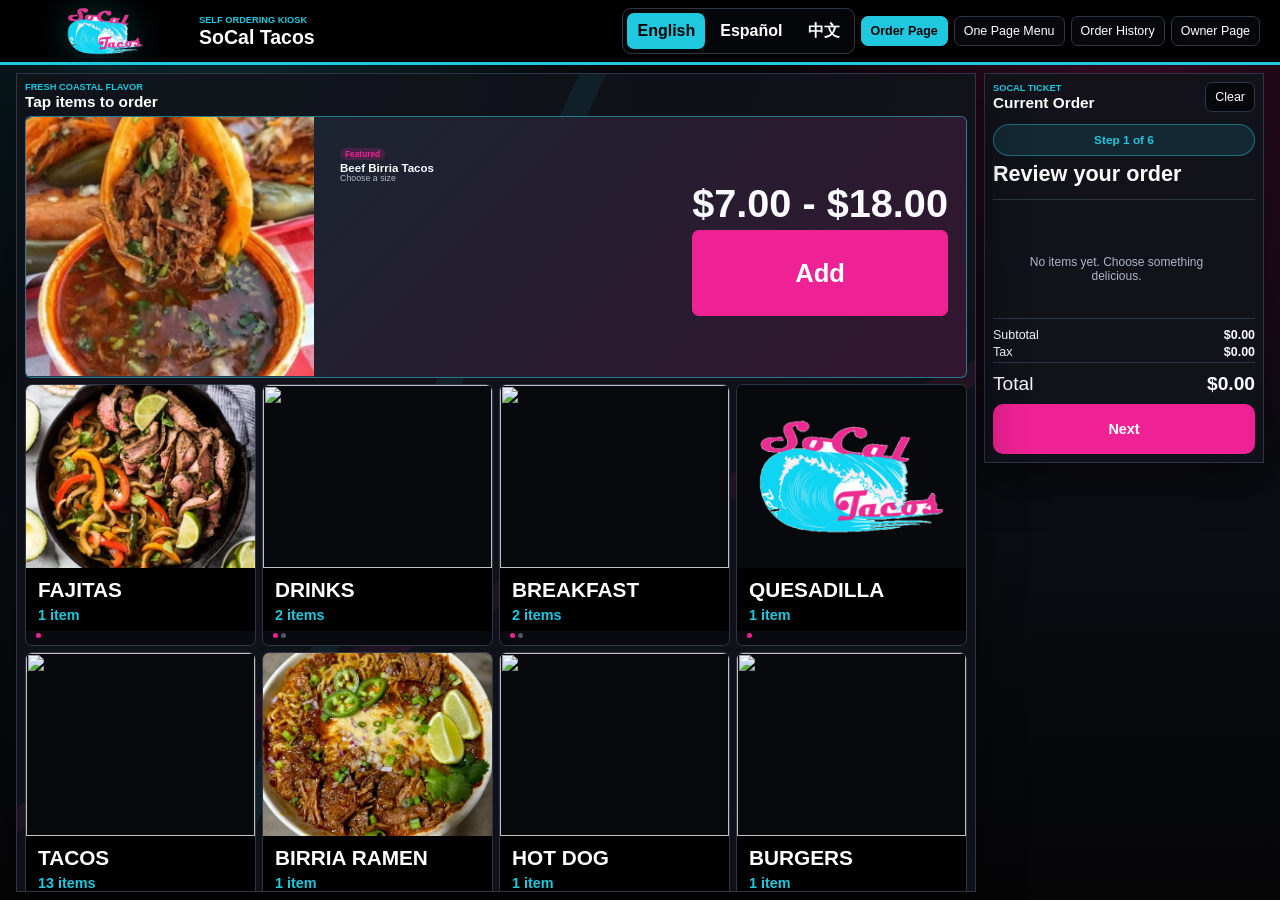
==== outputs/index.html @ 41abffd4 "update" ====
<!doctype html>
<html lang="en">
<head>
  <meta charset="utf-8">
  <meta name="viewport" content="width=device-width, initial-scale=1, viewport-fit=cover, user-scalable=no">
  <meta name="theme-color" content="#000000">
  <meta name="mobile-web-app-capable" content="yes">
  <meta name="apple-mobile-web-app-capable" content="yes">
  <meta name="apple-mobile-web-app-status-bar-style" content="black-translucent">
  <meta name="apple-mobile-web-app-title" content="SoCal Tacos">
  <title>SoCal Tacos Self Ordering</title>
  <link rel="manifest" href="manifest.webmanifest">
  <link rel="apple-touch-icon" href="socal-tacos-logo-cropped.png">
  <link rel="stylesheet" href="self-ordering-restaurant.css">
</head>
<body>
  <header class="topbar">
    <div class="brand-lockup">
      <img class="brand-logo" src="socal-tacos-logo.png" alt="SoCal Tacos logo">
      <div>
        <p class="eyebrow">Self ordering kiosk</p>
        <h1>SoCal Tacos</h1>
      </div>
    </div>
    <nav class="top-actions" aria-label="App views">
      <div class="language-switcher" aria-label="Language">
        <button class="language-button active" type="button" data-language="en">English</button>
        <button class="language-button" type="button" data-language="es">Español</button>
        <button class="language-button" type="button" data-language="zh">中文</button>
      </div>
      <button class="nav-button active" id="orderViewBtn" type="button">Order Page</button>
      <button class="nav-button" id="simpleMenuViewBtn" type="button">One Page Menu</button>
      <button class="nav-button" id="historyViewBtn" type="button">Order History</button>
      <button class="nav-button" id="ownerViewBtn" type="button">Owner Page</button>
    </nav>
  </header>

  <div id="orderPage">
    <main class="app-shell">
      <section class="menu-area" aria-label="Menu">
        <div class="section-heading">
          <div>
            <p class="eyebrow">Fresh coastal flavor</p>
            <h2>Tap items to order</h2>
          </div>
        </div>
        <div class="menu-grid" id="menuGrid"></div>
      </section>

      <aside class="order-panel" aria-label="Current order">
        <div class="panel-header">
          <div>
          <p class="eyebrow">SoCal ticket</p>
            <h2>Current Order</h2>
          </div>
          <button id="clearCartBtn" class="ghost-button">Clear</button>
        </div>

        <form id="checkoutForm" class="checkout-form">
          <div class="checkout-progress" id="checkoutProgress">Step 1 of 6</div>

          <section class="checkout-step" data-checkout-step="0">
            <h3>Review your order</h3>
            <div class="order-list" id="orderList">
              <p class="empty">No items yet. Choose something delicious.</p>
            </div>
          </section>

          <section class="checkout-step hidden" data-checkout-step="1">
            <label>
              Customer name
              <input id="customerName" name="customerName" placeholder="Name for the order" autocomplete="name" required>
            </label>
          </section>

          <section class="checkout-step hidden" data-checkout-step="2">
            <label>
              Phone number <span class="optional-note">(optional)</span>
              <input id="customerPhone" name="customerPhone" type="tel" placeholder="Phone number for pickup" autocomplete="tel">
            </label>
          </section>

          <section class="checkout-step hidden" data-checkout-step="3">
            <label>
              Order type
              <select id="orderType" name="orderType">
                <option value="Dine in">Dine in</option>
                <option value="Takeout">Takeout</option>
                <option value="Delivery">Delivery</option>
              </select>
            </label>
          </section>

          <section class="checkout-step hidden" data-checkout-step="4">
            <label>
              Notes
              <textarea id="orderNotes" name="orderNotes" placeholder="Allergies, sauces, special prep"></textarea>
            </label>
          </section>

          <section class="checkout-step hidden" data-checkout-step="5">
            <h3>Ready to send?</h3>
            <p class="checkout-review" id="checkoutReviewText">Review your total and place the order.</p>
          </section>

          <div class="totals">
            <div><span>Subtotal</span><strong id="subtotal">$0.00</strong></div>
            <div><span>Tax</span><strong id="tax">$0.00</strong></div>
            <div class="grand-total"><span>Total</span><strong id="total">$0.00</strong></div>
          </div>
          <div class="checkout-nav">
            <button class="ghost-button" id="checkoutBackBtn" type="button">Back</button>
            <button class="primary-button" id="checkoutNextBtn" type="button">Next</button>
            <button class="primary-button hidden" id="checkoutSubmitBtn" type="submit">Place Order</button>
          </div>
        </form>
      </aside>
    </main>

  </div>

  <main class="simple-menu-page hidden" id="simpleMenuPage">
    <section class="simple-menu-panel" aria-label="One page menu">
      <div class="simple-menu-header">
        <div>
          <p class="eyebrow">Order in person</p>
          <h2>SoCal Tacos Menu</h2>
        </div>
        <p class="simple-menu-note">Large-print menu for counter ordering. Ask us for sauces, toppings, and specials.</p>
      </div>
      <div class="simple-menu-grid" id="simpleMenuGrid"></div>
    </section>
  </main>

  <main class="history-page hidden" id="historyPage">
    <section class="history-panel" aria-label="Order history">
      <div class="section-heading compact">
        <div>
          <p class="eyebrow">Kitchen queue</p>
          <h2>Order History</h2>
        </div>
        <button id="demoOrderBtn" class="ghost-button">Demo Order</button>
      </div>
      <div class="submitted-orders" id="submittedOrders"></div>
    </section>
  </main>

  <main class="owner-page hidden" id="ownerPage">
    <section class="owner-form-panel" aria-label="Add menu item">
      <div class="section-heading">
        <div>
          <p class="eyebrow">Owner tools</p>
          <h2>Add Menu Item</h2>
        </div>
        <button class="ghost-button" id="resetMenuBtn" type="button">Reset Menu</button>
      </div>
      <form class="owner-form" id="ownerItemForm">
        <label>
          Item name
          <input id="ownerItemName" placeholder="Example: Steak Burrito" required>
        </label>
        <label>
          Category
          <input id="ownerItemCategory" list="categoryOptions" placeholder="Mains, Sides, Drinks" required>
          <datalist id="categoryOptions"></datalist>
        </label>
        <label>
          Price
          <input id="ownerItemPrice" type="number" min="0" step="0.01" placeholder="9.99" required>
        </label>
        <label class="wide-field">
          Description
          <textarea id="ownerItemDesc" placeholder="Short description shown on the order page" required></textarea>
        </label>
        <label class="wide-field">
          Picture link
          <input id="ownerItemImageUrl" type="url" placeholder="https://example.com/photo.jpg">
        </label>
        <label class="wide-field">
          Or choose picture file
          <input id="ownerItemImageFile" type="file" accept="image/*">
        </label>
        <div class="image-preview wide-field" id="ownerImagePreview">No picture selected</div>
        <fieldset class="wide-field choice-panel">
          <legend>Topping categories for this item</legend>
          <div class="choice-list" id="ownerToppingChoices"></div>
        </fieldset>
        <button class="primary-button" type="submit">Add Item To Menu</button>
      </form>
    </section>

    <section class="owner-list-panel shared-orders-panel" aria-label="Shared order history">
      <div class="section-heading compact">
        <div>
          <p class="eyebrow">All devices</p>
          <h2>Shared Order History</h2>
        </div>
      </div>
      <p class="owner-help">Paste the shared order link here so this iPad and other devices can see the same order history.</p>
      <form class="owner-form" id="sharedOrdersForm">
        <label class="wide-field">
          Shared order link
          <input id="sharedOrdersUrl" type="url" placeholder="Google Apps Script web app URL">
        </label>
        <button class="primary-button" type="submit">Save Shared History Link</button>
      </form>
      <p class="sync-status" id="sharedOrdersStatus">Shared history is not connected yet.</p>
    </section>

    <div class="owner-stack">
      <section class="owner-list-panel" aria-label="Menu categories">
        <div class="section-heading compact">
          <div>
            <p class="eyebrow">Menu order</p>
            <h2>Menu Categories</h2>
          </div>
        </div>
        <div class="menu-category-list" id="ownerCategoryList"></div>
      </section>

      <section class="owner-list-panel" aria-label="Topping categories">
        <div class="section-heading compact">
          <div>
            <p class="eyebrow">Reusable options</p>
            <h2>Topping Categories</h2>
          </div>
        </div>
        <form class="owner-form topping-form" id="toppingCategoryForm">
          <label>
            Category name
            <input id="toppingCategoryName" placeholder="Example: Burger toppings" required>
          </label>
          <label>
            Toppings
            <textarea id="toppingCategoryOptions" placeholder="Lettuce&#10;Tomato&#10;Pickles&#10;Onions" required></textarea>
          </label>
          <button class="primary-button" type="submit">Add Topping Category</button>
        </form>
        <div class="topping-category-list" id="toppingCategoryList"></div>
      </section>

      <section class="owner-list-panel" aria-label="Current menu items">
        <div class="section-heading compact">
          <div>
            <p class="eyebrow">Live menu</p>
            <h2>Current Items</h2>
          </div>
        </div>
        <div class="owner-list" id="ownerItemList"></div>
      </section>
    </div>
  </main>

  <div class="modal hidden" id="toppingModal" role="dialog" aria-modal="true" aria-labelledby="toppingModalTitle">
    <form class="modal-card" id="toppingForm">
      <div class="section-heading compact">
        <div>
          <p class="eyebrow">Customize</p>
          <h2 id="toppingModalTitle">Choose toppings</h2>
        </div>
        <button class="ghost-button" type="button" id="cancelToppingsBtn">Cancel</button>
      </div>
      <div class="topping-modal-body" id="toppingModalBody"></div>
      <button class="primary-button" type="submit">Add To Order</button>
    </form>
  </div>

  <div class="modal hidden" id="editItemModal" role="dialog" aria-modal="true" aria-labelledby="editItemTitle">
    <form class="modal-card edit-item-form" id="editItemForm">
      <div class="section-heading compact">
        <div>
          <p class="eyebrow">Owner tools</p>
          <h2 id="editItemTitle">Edit Item</h2>
        </div>
        <button class="ghost-button" type="button" id="cancelEditItemBtn">Cancel</button>
      </div>
      <input id="editItemId" type="hidden">
      <label>
        Item name
        <input id="editItemName" required>
      </label>
      <label>
        Category
        <input id="editItemCategory" list="categoryOptions" required>
      </label>
      <label>
        Base price
        <input id="editItemPrice" type="number" min="0" step="0.01" required>
      </label>
      <fieldset class="wide-field choice-panel picture-panel">
        <legend>Picture for this item</legend>
        <div class="picture-edit-grid">
          <div class="image-preview" id="editImagePreview">No picture selected</div>
          <div class="picture-fields">
            <label>
              Picture link
              <input id="editItemImageUrl" type="url" placeholder="https://example.com/photo.jpg">
            </label>
            <label>
              Or choose replacement picture file
              <input id="editItemImageFile" type="file" accept="image/*">
            </label>
          </div>
        </div>
      </fieldset>
      <label class="wide-field">
        Description
        <textarea id="editItemDesc" required></textarea>
      </label>
      <label>
        Badge
        <input id="editItemBadge" placeholder="Sale">
      </label>
      <label class="status-toggle wide-field">
        <input id="editItemOutOfStock" type="checkbox">
        Mark item out of stock
      </label>
      <label class="wide-field">
        Size / price options
        <textarea id="editItemVariants" placeholder="5oz = 5&#10;16oz = 7"></textarea>
      </label>
      <fieldset class="wide-field choice-panel">
        <legend>Topping categories for this item</legend>
        <div class="choice-list" id="editToppingChoices"></div>
      </fieldset>
      <button class="primary-button" type="submit">Save Changes</button>
    </form>
  </div>

  <div class="modal hidden" id="orderSummaryModal" role="dialog" aria-modal="true" aria-labelledby="orderSummaryTitle">
    <div class="modal-card order-summary-card">
      <div class="section-heading compact">
        <div>
          <p class="eyebrow">Order sent</p>
          <h2 id="orderSummaryTitle">Order Summary</h2>
        </div>
        <button class="ghost-button" type="button" id="closeOrderSummaryBtn">Close</button>
      </div>
      <div id="orderSummaryBody"></div>
      <button class="primary-button" type="button" id="doneOrderSummaryBtn">Done</button>
    </div>
  </div>

  <script src="self-ordering-restaurant.js?v=64"></script>
</body>
</html>
---- outputs/self-ordering-restaurant.css ----
:root {
  --ink: #f9fbff;
  --dark: #030304;
  --muted: #aeb6c6;
  --paper: #090a0f;
  --panel: #11131b;
  --panel-strong: #181b25;
  --line: #303546;
  --accent: #ee2294;
  --accent-dark: #be126f;
  --cyan: #1fc8df;
  --cyan-dark: #088ea5;
  --warning: #ff6c98;
  --gold: #ffffff;
  --sky: #1fc8df;
  --shadow: 0 18px 44px rgba(0, 0, 0, .45);
}

* {
  box-sizing: border-box;
}

body {
  margin: 0;
  min-height: 100dvh;
  font-family: Arial, Helvetica, sans-serif;
  color: var(--ink);
  background:
    radial-gradient(circle at 18% 0%, rgba(31, 200, 223, .2) 0, rgba(31, 200, 223, 0) 31%),
    radial-gradient(circle at 88% 12%, rgba(238, 34, 148, .22) 0, rgba(238, 34, 148, 0) 28%),
    linear-gradient(180deg, #030304 0%, #0b0d13 58%, #050506 100%);
}

button,
input,
select,
textarea {
  font: inherit;
}

.topbar {
  min-height: 128px;
  display: flex;
  justify-content: space-between;
  align-items: center;
  padding: 20px clamp(18px, 4vw, 48px);
  background: #000000;
  border-bottom: 3px solid var(--cyan);
  color: white;
}

.brand-lockup {
  display: flex;
  align-items: center;
  gap: 18px;
}

.brand-logo {
  width: clamp(160px, 22vw, 270px);
  height: 96px;
  object-fit: contain;
  object-position: center;
  filter: drop-shadow(0 0 18px rgba(31, 200, 223, .28));
}

.top-actions {
  display: flex;
  align-items: center;
  flex-wrap: wrap;
  justify-content: flex-end;
  gap: 9px;
}

.language-switcher {
  display: flex;
  gap: 5px;
  padding: 4px;
  border: 1px solid var(--line);
  border-radius: 9px;
  background: #050609;
}

.language-button {
  min-height: 36px;
  border: 0;
  border-radius: 7px;
  background: transparent;
  color: white;
  padding: 0 10px;
  font-weight: 900;
  cursor: pointer;
}

.language-button.active {
  background: var(--cyan);
  color: #020406;
}

.topbar h1,
.section-heading h2,
.panel-header h2 {
  margin: 0;
  line-height: 1.05;
  color: white;
}

.eyebrow {
  margin: 0 0 5px;
  color: var(--cyan);
  font-size: .76rem;
  font-weight: 700;
  letter-spacing: 0;
  text-transform: uppercase;
}

.app-shell {
  display: grid;
  grid-template-columns: minmax(0, 1fr) 390px;
  gap: 24px;
  padding: 24px clamp(16px, 4vw, 48px);
}

.menu-area,
.order-panel,
.orders-band {
  background: rgba(17, 19, 27, .92);
  border: 1px solid var(--line);
  box-shadow: var(--shadow);
}

.menu-area,
.orders-band {
  padding: 22px;
}

.menu-area {
  position: relative;
  overflow: hidden;
}

.menu-area::before {
  content: "";
  position: absolute;
  inset: 0;
  pointer-events: none;
  background:
    linear-gradient(115deg, transparent 0 42%, rgba(31, 200, 223, .08) 42% 44%, transparent 44%),
    linear-gradient(155deg, transparent 0 58%, rgba(238, 34, 148, .08) 58% 60%, transparent 60%);
}

.menu-area > * {
  position: relative;
  z-index: 1;
}

.order-panel {
  position: sticky;
  top: 18px;
  align-self: start;
  padding: 18px;
}

.section-heading,
.panel-header {
  display: flex;
  align-items: center;
  justify-content: space-between;
  gap: 16px;
  margin-bottom: 18px;
}

.section-heading.compact {
  margin-bottom: 14px;
}

.tab,
.ghost-button,
.icon-button,
.nav-button {
  border: 1px solid var(--line);
  background: #07080c;
  color: white;
  border-radius: 7px;
  min-height: 40px;
  padding: 0 13px;
  cursor: pointer;
}

.nav-button.active {
  background: var(--cyan);
  border-color: var(--cyan);
  color: #020406;
  font-weight: 800;
}

.tab.active {
  background: var(--accent);
  color: white;
  border-color: var(--accent);
}

.icon-button {
  background: var(--accent);
  border: 0;
  color: white;
  font-weight: 800;
}

.menu-grid {
  display: grid;
  grid-template-columns: repeat(auto-fit, minmax(210px, 1fr));
  gap: 14px;
  min-height: 430px;
  align-content: start;
  perspective: 1100px;
}

.menu-grid.stage-overview {
  grid-template-columns: repeat(auto-fit, minmax(210px, 1fr));
  align-content: start;
}

.menu-card {
  animation: cardArrive .38s ease both;
}

.menu-card {
  min-height: 176px;
  border: 1px solid var(--line);
  border-radius: 8px;
  background: var(--panel);
  overflow: hidden;
  display: flex;
  flex-direction: column;
  justify-content: space-between;
}

.menu-card[data-add-card] {
  cursor: pointer;
}

.menu-card[data-add-card]:hover,
.menu-card[data-add-card]:focus-visible {
  border-color: var(--cyan);
  box-shadow: 0 0 0 2px rgba(38, 201, 224, .35);
  outline: none;
}

.menu-card[data-add-card] .add-button {
  min-width: 64px;
}

.featured-menu-card {
  grid-column: 1 / -1;
  min-height: 260px;
  display: grid;
  grid-template-columns: minmax(280px, .8fr) 1fr auto;
  align-items: stretch;
  background: linear-gradient(135deg, rgba(38, 201, 224, .12), rgba(235, 34, 148, .16)), var(--panel);
  border-color: rgba(38, 201, 224, .55);
}

.featured-menu-card .menu-photo {
  height: 100%;
  min-height: 260px;
}

.featured-menu-card .menu-card-body {
  justify-content: center;
  gap: 12px;
  padding: 26px;
}

.featured-menu-card h3 {
  margin-bottom: 2px;
  font-size: clamp(3rem, 5.2vw, 5.3rem);
  line-height: 1;
}

.featured-menu-card .item-description,
.featured-menu-card .item-detail {
  font-size: clamp(1.35rem, 2vw, 1.9rem);
  line-height: 1.18;
}

.featured-menu-card .menu-card-footer {
  min-width: 190px;
  flex-direction: column;
  align-items: stretch;
  justify-content: center;
  padding: 18px;
}

.featured-menu-card .price {
  font-size: clamp(2.2rem, 3.1vw, 3.4rem);
}

.featured-menu-card .add-button {
  min-height: 86px;
  font-size: 1.6rem;
}

.category-columns {
  grid-template-columns: repeat(auto-fit, minmax(260px, 1fr));
}

.category-showcase {
  position: relative;
  min-width: 0;
  min-height: 0;
  padding: 0;
  border: 1px solid var(--line);
  border-radius: 7px;
  background: #090a0f;
  color: white;
  display: flex;
  flex-direction: column;
  overflow: hidden;
  animation: cardArrive .38s ease both;
  cursor: pointer;
  min-height: 260px;
  text-align: left;
}

.category-showcase:hover {
  border-color: var(--cyan);
}

.category-preview {
  position: relative;
  width: 100%;
  min-height: 0;
  flex: 1 1 74%;
  overflow: hidden;
  background: #08090d;
}

.category-preview img {
  position: absolute;
  inset: 0;
  width: 100%;
  height: 100%;
  object-fit: cover;
  object-position: center;
  display: block;
  opacity: 0;
  transition: opacity 1.15s ease;
}

.category-preview img.active {
  opacity: 1;
}

.category-showcase-name {
  width: 100%;
  padding: 10px 12px 3px;
  color: white;
  background: #000;
  font-size: 1.3rem;
  line-height: 1.15;
  font-weight: 900;
}

.category-showcase-count {
  width: 100%;
  padding: 2px 12px 8px;
  color: var(--cyan);
  background: #000;
  font-size: .9rem;
  font-weight: 700;
}

.category-showcase .slide-dots {
  min-height: 12px;
  padding: 2px 10px 7px;
}

.category-back {
  min-height: 92px;
  padding: 0 24px;
  border: 3px solid var(--cyan);
  border-radius: 10px;
  background: var(--cyan);
  box-shadow: 0 12px 28px rgba(38, 201, 224, .32);
  color: #02040a;
  font-size: 1.85rem;
  font-weight: 900;
  letter-spacing: 0;
  text-transform: uppercase;
  cursor: pointer;
  grid-column: 1 / -1;
}

.category-back:active {
  transform: translateY(1px);
}

.category-back + .category-view-title {
  display: none;
}

.category-view-title {
  align-self: center;
  margin: 0;
  color: white;
  grid-column: 2 / -1;
}

.slide-dots {
  display: flex;
  justify-content: center;
  gap: 3px;
  overflow: hidden;
}

.slide-dots i {
  width: 5px;
  height: 5px;
  flex: 0 0 5px;
  border-radius: 50%;
  background: #505565;
}

.slide-dots i.active {
  background: var(--accent);
}

.menu-card-body {
  padding: 14px 15px 0;
}

.menu-photo {
  width: 100%;
  aspect-ratio: 16 / 10;
  background: linear-gradient(135deg, rgba(31, 200, 223, .32) 0%, rgba(238, 34, 148, .22) 100%);
  border-bottom: 1px solid var(--line);
  display: grid;
  place-items: center;
  color: white;
  font-weight: 800;
  overflow: hidden;
}

.menu-photo img {
  width: 100%;
  height: 100%;
  object-fit: cover;
  display: block;
}

.menu-card h3 {
  margin: 0 0 7px;
  font-size: 1.08rem;
}

.menu-card.is-disabled {
  opacity: .62;
}

.menu-badge,
.stock-note {
  display: inline-flex;
  width: fit-content;
  border-radius: 999px;
  padding: 4px 8px;
  margin-bottom: 8px;
  font-size: .76rem;
  font-weight: 900;
}

.menu-badge {
  background: rgba(238, 34, 148, .18);
  color: var(--accent);
}

.stock-note {
  background: rgba(255, 108, 152, .14);
  color: var(--warning);
}

.menu-card p {
  margin: 0;
  color: var(--muted);
  line-height: 1.35;
}

.menu-card-footer {
  display: flex;
  justify-content: space-between;
  align-items: center;
  gap: 10px;
  margin-top: 14px;
  padding: 0 15px 15px;
}

@keyframes cardArrive {
  from {
    opacity: 0;
    transform: scale(.9) translateY(18px);
  }
  to {
    opacity: 1;
    transform: scale(1) translateY(0);
  }
}

.price {
  font-weight: 800;
  font-size: 1.1rem;
}

.add-button,
.primary-button {
  border: 0;
  border-radius: 7px;
  background: var(--accent);
  color: white;
  min-height: 42px;
  padding: 0 16px;
  font-weight: 800;
  cursor: pointer;
}

.add-button:disabled {
  background: #343846;
  color: #aeb6c6;
  cursor: not-allowed;
}

.add-button:hover,
.primary-button:hover {
  background: var(--accent-dark);
}

.checkout-form > .primary-button {
  width: 100%;
  min-height: 68px;
  border-radius: 10px;
  box-shadow: 0 12px 28px rgba(238, 34, 148, .32);
  font-size: 1.12rem;
  letter-spacing: 0;
}

.add-button:disabled:hover {
  background: #343846;
}

.category-item-grid .menu-card[data-add-card]::after {
  content: attr(data-tap-label);
  display: block;
  margin: 0 6px 6px;
  border-radius: 6px;
  background: rgba(38, 201, 224, .16);
  color: var(--cyan);
  padding: 5px 7px;
  text-align: center;
  font-size: .72rem;
  font-weight: 900;
}

.order-list {
  min-height: 150px;
  max-height: 330px;
  overflow: auto;
  border-block: 1px solid var(--line);
  padding: 8px 0;
  scrollbar-gutter: stable;
}

.empty {
  color: var(--muted);
  text-align: center;
  padding: 35px 16px;
}

.order-row {
  display: grid;
  grid-template-columns: 1fr auto;
  gap: 8px;
  padding: 10px 0;
  border-bottom: 1px solid #edf0ed;
}

.order-row:last-child {
  border-bottom: 0;
}

.item-title {
  font-weight: 800;
}

.item-detail {
  color: var(--muted);
  font-size: .9rem;
}

.qty-controls {
  display: flex;
  align-items: center;
  gap: 7px;
}

.qty-controls button {
  width: 31px;
  height: 31px;
  border: 1px solid var(--line);
  background: #07080c;
  color: white;
  border-radius: 6px;
  cursor: pointer;
}

.checkout-form {
  display: grid;
  gap: 12px;
  padding-top: 14px;
}

.checkout-progress {
  border: 1px solid rgba(38, 201, 224, .45);
  border-radius: 999px;
  background: rgba(38, 201, 224, .12);
  color: var(--cyan);
  padding: 8px 12px;
  text-align: center;
  font-weight: 900;
}

.checkout-step {
  display: grid;
  gap: 12px;
  min-height: 170px;
}

.checkout-step h3 {
  margin: 0;
  color: white;
  font-size: 1.35rem;
}

.checkout-review {
  margin: 0;
  border-radius: 8px;
  background: #090a0f;
  color: white;
  padding: 16px;
  font-size: 1.1rem;
  font-weight: 800;
  line-height: 1.35;
}

.checkout-nav {
  display: grid;
  grid-template-columns: .72fr 1fr;
  gap: 10px;
}

.checkout-nav .primary-button,
.checkout-nav .ghost-button {
  min-height: 66px;
  border-radius: 10px;
  font-size: 1.15rem;
  font-weight: 900;
}

#checkoutBackBtn.hidden + #checkoutNextBtn,
#checkoutSubmitBtn:not(.hidden) {
  grid-column: 1 / -1;
}

label {
  display: grid;
  gap: 6px;
  color: var(--muted);
  font-size: .9rem;
  font-weight: 700;
}

.optional-note {
  color: var(--cyan);
  font-size: .86em;
}

input,
select,
textarea {
  width: 100%;
  border: 1px solid var(--line);
  border-radius: 7px;
  background: #07080c;
  color: white;
  min-height: 46px;
  padding: 11px 12px;
  font-size: 1rem;
}

input[type="checkbox"] {
  width: auto;
}

input[type="radio"] {
  width: auto;
}

textarea {
  min-height: 76px;
  resize: vertical;
}

.totals {
  display: grid;
  gap: 7px;
  padding: 12px 0;
}

.totals div {
  display: flex;
  justify-content: space-between;
}

.grand-total {
  font-size: 1.2rem;
  border-top: 1px solid var(--line);
  padding-top: 10px;
}

.orders-band {
  margin: 0 clamp(16px, 4vw, 48px) 36px;
}

.simple-menu-page {
  padding: 24px clamp(16px, 4vw, 48px) 40px;
}

.simple-menu-panel {
  background: #f8fbff;
  border: 3px solid var(--cyan);
  box-shadow: var(--shadow);
  color: #08090d;
  padding: clamp(18px, 3vw, 34px);
}

.simple-menu-header {
  display: flex;
  align-items: flex-end;
  justify-content: space-between;
  gap: 20px;
  padding-bottom: 16px;
  margin-bottom: 18px;
  border-bottom: 5px solid #0b0d13;
}

.simple-menu-header .eyebrow {
  color: var(--accent);
  font-size: 1rem;
}

.simple-menu-header h2 {
  margin: 0;
  color: #06070b;
  font-size: clamp(2.2rem, 5vw, 4.5rem);
  line-height: .92;
}

.simple-menu-note {
  max-width: 470px;
  margin: 0;
  color: #333846;
  font-size: clamp(1rem, 1.7vw, 1.35rem);
  font-weight: 800;
  line-height: 1.25;
}

.simple-menu-grid {
  columns: 2 420px;
  column-gap: clamp(18px, 3vw, 34px);
}

.simple-menu-section {
  display: inline-block;
  width: 100%;
  break-inside: avoid;
  margin: 0 0 18px;
  border: 3px solid #11131b;
  background: #ffffff;
}

.simple-menu-section h3 {
  margin: 0;
  padding: 10px 14px;
  background: #11131b;
  color: white;
  font-size: clamp(1.3rem, 2.1vw, 2rem);
  line-height: 1.05;
  text-transform: uppercase;
}

.simple-menu-item {
  padding: 13px 14px 14px;
  border-top: 2px solid #d8dde8;
}

.simple-menu-item:first-of-type {
  border-top: 0;
}

.simple-menu-line {
  display: grid;
  grid-template-columns: minmax(0, 1fr) auto;
  gap: 12px;
  align-items: start;
}

.simple-menu-name {
  color: #06070b;
  font-size: clamp(1.15rem, 1.75vw, 1.55rem);
  font-weight: 900;
  line-height: 1.08;
}

.simple-menu-price {
  color: var(--accent-dark);
  font-size: clamp(1.15rem, 1.9vw, 1.65rem);
  font-weight: 900;
  line-height: 1;
  white-space: nowrap;
}

.simple-menu-desc {
  margin: 7px 0 0;
  color: #303442;
  font-size: clamp(.96rem, 1.25vw, 1.15rem);
  font-weight: 700;
  line-height: 1.25;
}

.simple-menu-options {
  display: flex;
  flex-wrap: wrap;
  gap: 7px;
  margin-top: 9px;
}

.simple-menu-option {
  border: 2px solid rgba(31, 200, 223, .65);
  border-radius: 999px;
  background: #eafcff;
  color: #073842;
  padding: 5px 9px;
  font-size: .9rem;
  font-weight: 900;
  line-height: 1.05;
}

.owner-page {
  display: grid;
  grid-template-columns: minmax(280px, 430px) minmax(0, 1fr);
  gap: 24px;
  padding: 24px clamp(16px, 4vw, 48px) 36px;
}

.owner-form-panel,
.owner-list-panel {
  background: rgba(17, 19, 27, .92);
  border: 1px solid var(--line);
  box-shadow: var(--shadow);
  padding: 22px;
}

.owner-form {
  display: grid;
  gap: 13px;
}

.owner-stack {
  display: grid;
  gap: 18px;
}

.wide-field {
  grid-column: 1 / -1;
}

.choice-panel {
  border: 1px solid var(--line);
  border-radius: 8px;
  padding: 12px;
  margin: 0;
}

.choice-panel legend {
  color: var(--muted);
  font-size: .9rem;
  font-weight: 800;
  padding: 0 5px;
}

.picture-panel {
  background: rgba(31, 200, 223, .06);
}

.picture-edit-grid {
  display: grid;
  grid-template-columns: minmax(180px, .85fr) minmax(0, 1.15fr);
  gap: 14px;
  align-items: stretch;
}

.picture-fields {
  display: grid;
  align-content: start;
  gap: 12px;
}

.choice-list {
  display: grid;
  gap: 8px;
}

.choice-list label,
.topping-option {
  display: flex;
  align-items: center;
  gap: 8px;
  color: white;
  font-size: .92rem;
  font-weight: 700;
}

.taco-mix-list {
  grid-template-columns: repeat(3, minmax(0, 1fr));
}

.taco-mix-choice {
  align-items: flex-start;
  flex-direction: column;
}

.choice-help {
  margin: 8px 0 0;
  color: var(--muted);
  font-size: .84rem;
  line-height: 1.3;
}

.item-choice-panel {
  margin-top: 10px;
}

.image-preview {
  min-height: 130px;
  border: 1px dashed #b9c4bd;
  border-radius: 8px;
  background: #07080c;
  display: grid;
  place-items: center;
  color: var(--muted);
  font-weight: 700;
  overflow: hidden;
}

.image-preview img {
  width: 100%;
  height: 180px;
  object-fit: cover;
  display: block;
}

.owner-list {
  display: grid;
  gap: 10px;
}

.topping-form {
  grid-template-columns: minmax(0, 1fr) minmax(0, 1.3fr) auto;
  align-items: end;
  margin-bottom: 14px;
}

.topping-category-list,
.menu-category-list {
  display: grid;
  gap: 10px;
}

.topping-category-card,
.menu-category-card {
  display: grid;
  grid-template-columns: 1fr auto;
  gap: 12px;
  align-items: center;
  border: 1px solid var(--line);
  border-radius: 8px;
  background: var(--panel-strong);
  padding: 13px;
}

.topping-category-card h3,
.menu-category-card h3 {
  margin: 0 0 5px;
}

.menu-category-card p {
  margin: 0;
  color: var(--muted);
}

.topping-tags,
.item-topping-tags {
  display: flex;
  flex-wrap: wrap;
  gap: 6px;
  margin-top: 8px;
}

.tag {
  border-radius: 999px;
  background: rgba(31, 200, 223, .16);
  color: var(--cyan);
  padding: 4px 8px;
  font-size: .78rem;
  font-weight: 800;
}

.owner-item {
  display: grid;
  grid-template-columns: 84px 1fr auto;
  gap: 14px;
  align-items: center;
  border: 1px solid var(--line);
  border-radius: 8px;
  background: var(--panel-strong);
  padding: 14px;
}

.owner-item.is-sold-out {
  border-color: rgba(255, 108, 152, .62);
  background: linear-gradient(135deg, rgba(255, 108, 152, .14), rgba(12, 14, 23, .96));
}

.owner-item.is-sold-out .owner-thumb {
  opacity: .55;
  filter: grayscale(.45);
}

.owner-actions {
  display: grid;
  gap: 8px;
  min-width: 92px;
}

.owner-thumb {
  width: 84px;
  height: 72px;
  border-radius: 7px;
  background: linear-gradient(135deg, rgba(31, 200, 223, .32) 0%, rgba(238, 34, 148, .22) 100%);
  display: grid;
  place-items: center;
  color: white;
  font-size: .78rem;
  font-weight: 800;
  overflow: hidden;
}

.owner-thumb img {
  width: 100%;
  height: 100%;
  object-fit: cover;
  display: block;
}

.owner-item h3 {
  margin: 0 0 5px;
}

.owner-item p {
  margin: 3px 0;
  color: var(--muted);
}

.danger-button {
  border: 1px solid rgba(255, 108, 152, .45);
  background: rgba(255, 108, 152, .12);
  color: var(--warning);
  border-radius: 7px;
  min-height: 38px;
  padding: 0 12px;
  cursor: pointer;
  font-weight: 800;
}

.secondary-button,
.move-button,
.sold-out-button {
  border: 1px solid rgba(31, 200, 223, .5);
  background: rgba(31, 200, 223, .12);
  color: var(--cyan);
  border-radius: 7px;
  min-height: 38px;
  padding: 0 12px;
  cursor: pointer;
  font-weight: 800;
}

.sold-out-button {
  border-color: rgba(255, 108, 152, .65);
  background: rgba(255, 108, 152, .18);
  color: var(--warning);
  min-height: 46px;
  font-size: 1rem;
}

.move-button {
  min-height: 34px;
}

.move-button:disabled {
  opacity: .42;
  cursor: not-allowed;
}

.edit-item-form {
  display: grid;
  grid-template-columns: repeat(2, minmax(0, 1fr));
  gap: 13px;
}

.edit-item-form.modal-card {
  width: min(860px, 96vw);
  max-height: calc(100dvh - 28px);
}

.edit-item-form .section-heading,
.edit-item-form .primary-button {
  grid-column: 1 / -1;
}

.status-toggle {
  display: flex;
  align-items: center;
  gap: 9px;
  color: white;
}

.modal {
  position: fixed;
  inset: 0;
  z-index: 20;
  display: grid;
  place-items: center;
  padding: 18px;
  background: rgba(0, 0, 0, .72);
}

.modal-card {
  width: min(560px, 100%);
  max-height: min(720px, 92vh);
  overflow: auto;
  -webkit-overflow-scrolling: touch;
  background: var(--panel);
  border: 1px solid var(--line);
  border-radius: 8px;
  box-shadow: var(--shadow);
  padding: 20px;
}

.topping-modal-body {
  display: grid;
  gap: 15px;
  margin-bottom: 18px;
}

.order-summary-card {
  width: min(680px, 100%);
}

.summary-bear {
  position: relative;
  width: 150px;
  height: 165px;
  margin: 0 auto 12px;
  animation: bearDance .55s ease-in-out infinite alternate;
}

.bear-head,
.bear-body,
.bear-ear,
.bear-arm,
.bear-foot {
  position: absolute;
  background: #14161f;
  border: 3px solid var(--cyan);
  box-shadow: 0 0 18px rgba(38, 201, 224, .28);
}

.bear-head {
  z-index: 2;
  top: 16px;
  left: 2px;
  width: 146px;
  height: 100px;
  border: 0;
  border-radius: 0;
  background: transparent;
  box-shadow: none;
  display: grid;
  place-items: center;
  overflow: visible;
}

.bear-head img {
  width: 140px;
  height: 96px;
  object-fit: contain;
  filter: drop-shadow(0 0 14px rgba(38, 201, 224, .35));
  animation: logoBounce .55s ease-in-out infinite alternate;
}

.bear-body {
  top: 92px;
  left: 42px;
  width: 66px;
  height: 58px;
  border-radius: 34px 34px 24px 24px;
  background: linear-gradient(135deg, #191b27, #251022);
}

.bear-ear {
  top: 9px;
  width: 34px;
  height: 34px;
  border-radius: 50%;
  background: #11131b;
}

.bear-ear-left {
  left: 25px;
}

.bear-ear-right {
  right: 25px;
}

.bear-arm {
  top: 96px;
  width: 26px;
  height: 54px;
  border-radius: 999px;
  background: var(--accent);
}

.bear-arm-left {
  left: 20px;
  transform-origin: top center;
  animation: armLeft .55s ease-in-out infinite alternate;
}

.bear-arm-right {
  right: 20px;
  transform-origin: top center;
  animation: armRight .55s ease-in-out infinite alternate;
}

.bear-foot {
  bottom: 0;
  width: 38px;
  height: 24px;
  border-radius: 50%;
  background: var(--cyan);
}

.bear-foot-left {
  left: 35px;
}

.bear-foot-right {
  right: 35px;
}

.order-summary-card .primary-button {
  width: 100%;
  min-height: 58px;
  margin-top: 16px;
  font-size: 1.05rem;
}

.summary-hero {
  border: 2px solid var(--cyan);
  border-radius: 8px;
  background: #050609;
  padding: 18px;
  text-align: center;
}

.summary-hero p {
  margin: 0;
  color: var(--muted);
  font-weight: 800;
}

.summary-hero strong {
  display: block;
  margin-top: 6px;
  color: var(--cyan);
  font-size: 2.4rem;
  line-height: 1;
}

.summary-hero span {
  display: block;
  margin-top: 10px;
  color: white;
  font-weight: 900;
}

.summary-hero .payment-note {
  border: 2px solid var(--accent);
  border-radius: 8px;
  background: rgba(238, 34, 148, .16);
  color: white;
  padding: 12px;
  font-size: 1.08rem;
  line-height: 1.25;
}

@keyframes bearDance {
  from {
    transform: rotate(-5deg) translateX(-5px);
  }

  to {
    transform: rotate(5deg) translateX(5px);
  }
}

@keyframes logoBounce {
  from {
    transform: scale(.95);
  }

  to {
    transform: scale(1.08);
  }
}

@keyframes armLeft {
  from {
    transform: rotate(28deg);
  }

  to {
    transform: rotate(-22deg);
  }
}

@keyframes armRight {
  from {
    transform: rotate(-28deg);
  }

  to {
    transform: rotate(22deg);
  }
}

.summary-list {
  display: grid;
  gap: 9px;
  margin-top: 16px;
}

.summary-line {
  display: grid;
  grid-template-columns: minmax(0, 1fr) auto;
  gap: 4px 12px;
  border-radius: 8px;
  background: #090a0f;
  padding: 12px;
}

.summary-line span {
  font-weight: 900;
}

.summary-line small {
  grid-column: 1 / -1;
  color: var(--muted);
  line-height: 1.3;
}

.summary-totals {
  display: grid;
  gap: 8px;
  margin-top: 16px;
  border-top: 1px solid var(--line);
  padding-top: 14px;
}

.summary-totals div {
  display: flex;
  justify-content: space-between;
  gap: 14px;
}

.summary-totals .grand-total {
  color: white;
  font-size: 1.35rem;
}

.topping-group {
  border: 1px solid var(--line);
  border-radius: 8px;
  padding: 13px;
}

.topping-group h3 {
  margin: 0 0 10px;
}

.modal-qty-controls {
  display: grid;
  grid-template-columns: 64px minmax(90px, 1fr) 64px;
  gap: 10px;
  align-items: center;
}

.modal-qty-controls button {
  min-height: 58px;
  border: 0;
  border-radius: 8px;
  background: var(--cyan);
  color: #020406;
  font-size: 1.8rem;
  font-weight: 900;
  cursor: pointer;
}

.modal-qty-controls input {
  min-height: 58px;
  text-align: center;
  font-size: 1.55rem;
  font-weight: 900;
}

.hidden {
  display: none !important;
}

.history-page {
  min-height: calc(100dvh - 76px);
  padding: 18px;
}

.history-panel {
  max-width: 1180px;
  margin: 0 auto;
  border: 1px solid var(--line);
  border-radius: 8px;
  background: rgba(12, 13, 20, .94);
  padding: 18px;
}

.submitted-orders {
  display: grid;
  grid-template-columns: repeat(auto-fit, minmax(310px, 1fr));
  gap: 12px;
}

.submitted-card {
  border: 1px solid var(--line);
  border-radius: 8px;
  background: var(--panel-strong);
  padding: 14px;
}

.submitted-card h3 {
  margin: 0 0 8px;
}

.submitted-card-header {
  display: flex;
  align-items: start;
  justify-content: space-between;
  gap: 14px;
  padding-bottom: 10px;
  border-bottom: 1px solid var(--line);
}

.submitted-card-header > strong {
  color: var(--cyan);
  font-size: 1.25rem;
}

.submitted-card p {
  margin: 4px 0;
  color: var(--muted);
}

.history-items {
  display: grid;
  gap: 8px;
  margin-top: 12px;
}

.history-line {
  display: grid;
  grid-template-columns: minmax(0, 1fr) auto;
  gap: 4px 10px;
  border-radius: 7px;
  background: #090a0f;
  padding: 10px;
}

.history-line span {
  font-weight: 800;
}

.history-line small {
  grid-column: 1 / -1;
  color: var(--muted);
  line-height: 1.3;
}

.history-notes {
  border-left: 4px solid var(--accent);
  padding-left: 10px;
}

.submitted-card button {
  margin-top: 10px;
  width: 100%;
}

@media (min-width: 901px) {
  body:has(#orderPage:not(.hidden)) {
    overflow: hidden;
  }

  .topbar {
    min-height: 62px;
    padding: 6px clamp(10px, 1.6vw, 20px);
  }

  .brand-lockup {
    gap: 9px;
  }

  .brand-logo {
    width: clamp(112px, 14vw, 170px);
    height: 50px;
  }

  .topbar h1 {
    font-size: 1.22rem;
  }

  .top-actions {
    gap: 6px;
  }

  .tab,
  .ghost-button,
  .icon-button,
  .nav-button {
    min-height: 30px;
    padding: 0 9px;
    font-size: .78rem;
  }

  .app-shell {
    grid-template-columns: minmax(0, 1fr) 280px;
    gap: 8px;
    height: calc(100vh - 65px);
    min-height: 0;
    padding: 8px clamp(8px, 1.4vw, 16px);
    align-items: start;
    overflow: hidden;
  }

  .menu-area,
  .order-panel {
    max-height: 100%;
    padding: 8px;
    overflow: hidden;
  }

  .section-heading,
  .panel-header {
    gap: 8px;
    margin-bottom: 6px;
  }

  .section-heading h2,
  .panel-header h2 {
    font-size: .96rem;
  }

  .eyebrow {
    margin-bottom: 2px;
    font-size: .58rem;
  }

  .menu-grid,
  .menu-grid.stage-overview {
    grid-template-columns: repeat(auto-fit, minmax(98px, 1fr));
    gap: 6px;
    min-height: 0;
  }

  .menu-grid.category-columns {
    grid-template-columns: repeat(auto-fit, minmax(220px, 1fr));
    grid-auto-rows: minmax(260px, 1fr);
    align-content: stretch;
  }

  .category-showcase {
    min-height: 260px;
  }

  .category-columns .category-preview {
    min-height: 170px;
  }

  .category-item-grid {
    grid-template-columns: repeat(auto-fit, minmax(150px, 1fr));
    grid-template-rows: 92px;
    grid-auto-rows: minmax(170px, 1fr);
    align-content: stretch;
    overflow: auto;
  }

  .menu-card {
    min-height: 102px;
    border-radius: 6px;
  }

  .menu-photo {
    aspect-ratio: 16 / 8;
    max-height: 74px;
  }

  .menu-card-body {
    padding: 5px 6px 0;
  }

  .menu-card h3 {
    margin-bottom: 0;
    overflow: hidden;
    font-size: .72rem;
    line-height: 1.05;
    text-overflow: ellipsis;
    white-space: nowrap;
  }

  .item-description {
    display: none;
  }

  .menu-badge,
  .stock-note {
    padding: 1px 5px;
    margin-bottom: 2px;
    font-size: .52rem;
  }

  .menu-card .item-detail {
    overflow: hidden;
    font-size: .55rem;
    line-height: 1.05;
    text-overflow: ellipsis;
    white-space: nowrap;
  }

  .menu-card-footer {
    gap: 4px;
    margin-top: 3px;
    padding: 0 6px 6px;
  }

  .price {
    font-size: .68rem;
  }

  .add-button,
  .primary-button {
    min-height: 25px;
    padding: 0 7px;
    font-size: .68rem;
  }

  .checkout-form > .primary-button {
    min-height: 54px;
    font-size: .9rem;
  }

  .order-panel {
    position: static;
    overflow: auto;
  }

  .order-list {
    min-height: 60px;
    max-height: 120px;
    font-size: .75rem;
  }

  .checkout-form {
    gap: 5px;
    padding-top: 6px;
    font-size: .74rem;
  }

  .checkout-step {
    min-height: 120px;
  }

  .checkout-nav .primary-button,
  .checkout-nav .ghost-button {
    min-height: 50px;
    font-size: .9rem;
  }

  input,
  select,
  textarea {
    padding: 6px 7px;
    font-size: .76rem;
  }

  textarea {
    min-height: 38px;
  }

  .totals {
    gap: 3px;
    padding: 4px 0;
    font-size: .78rem;
  }

  #orderPage .orders-band {
    display: none;
  }
}

@media (min-width: 901px) and (max-width: 1194px) and (orientation: landscape) {
  html,
  body {
    width: 100%;
    height: 100%;
    overscroll-behavior: none;
  }

  .topbar {
    min-height: 58px;
    padding:
      max(5px, env(safe-area-inset-top))
      max(12px, env(safe-area-inset-right))
      5px
      max(12px, env(safe-area-inset-left));
  }

  .brand-logo {
    width: 150px;
    height: 48px;
  }

  .topbar h1 {
    font-size: 1.28rem;
  }

  .app-shell {
    grid-template-columns: minmax(0, 1fr) 340px;
    gap: 7px;
    height: calc(100dvh - 58px);
    padding:
      6px
      max(8px, env(safe-area-inset-right))
      max(6px, env(safe-area-inset-bottom))
      max(8px, env(safe-area-inset-left));
  }

  .menu-area,
  .order-panel {
    padding: 6px;
  }

  .order-panel {
    display: flex;
    min-height: 0;
    flex-direction: column;
    overflow: auto;
    -webkit-overflow-scrolling: touch;
  }

  .order-panel .panel-header {
    flex: 0 0 auto;
    margin-bottom: 8px;
  }

  .order-panel .ghost-button {
    min-height: 48px;
    padding: 0 14px;
    font-size: .95rem;
  }

  .menu-area {
    display: flex;
    min-height: 0;
    flex-direction: column;
  }

  .menu-area .section-heading {
    flex: 0 0 auto;
  }

  .menu-grid,
  .menu-grid.stage-overview {
    grid-template-columns: repeat(4, minmax(0, 1fr));
    grid-template-rows: repeat(2, minmax(0, 1fr));
    grid-auto-rows: minmax(0, 1fr);
    gap: 6px;
    min-height: 0;
    height: auto;
    width: 100%;
    flex: 1 1 auto;
  }

  .menu-grid.category-columns {
    grid-template-columns: repeat(3, minmax(0, 1fr));
    grid-template-rows: repeat(2, minmax(230px, 1fr));
    grid-auto-rows: minmax(230px, 1fr);
    gap: 8px;
    overflow: auto;
  }

  .menu-card {
    min-width: 0;
    min-height: 0;
  }

  .category-preview {
    height: auto;
    min-height: 0;
    max-height: none;
    aspect-ratio: auto;
    flex: 1 1 0;
    background: #08090d;
  }

  .category-columns .category-preview {
    min-height: 150px;
    flex: 1 1 76%;
  }

  .menu-grid.category-item-grid {
    grid-template-columns: repeat(auto-fit, minmax(155px, 1fr));
    grid-template-rows: 92px;
    grid-auto-rows: minmax(178px, 1fr);
    align-content: stretch;
    overflow: auto;
  }

  .category-back {
    min-height: 92px;
    font-size: 1.65rem;
  }

  .menu-photo img {
    width: 100%;
    height: 100%;
    object-fit: cover;
    object-position: center;
  }

  .category-item-grid .menu-card {
    display: flex;
    flex-direction: column;
  }

  .category-item-grid .menu-photo {
    flex: 1 1 58%;
    min-height: 78px;
    max-height: none;
    aspect-ratio: auto;
  }

  .category-item-grid .menu-card-body,
  .category-item-grid .menu-card-footer {
    flex: 0 0 auto;
  }

  .category-showcase-name {
    min-height: 34px;
    padding: 7px 9px 2px;
    font-size: 1.08rem;
    line-height: 1.1;
  }

  .category-showcase-count {
    padding: 1px 9px 5px;
    font-size: .76rem;
  }

  .category-showcase .slide-dots {
    min-height: 15px;
    padding: 3px 9px 5px;
    background: #000;
  }

  .menu-card-body {
    min-width: 0;
    padding: 3px 4px 0;
  }

  .menu-card h3 {
    font-size: .66rem;
    line-height: 1.05;
  }

  .menu-card .item-detail {
    font-size: .6rem;
  }

  .menu-card-footer {
    padding: 0 4px 4px;
  }

  .price {
    font-size: .72rem;
  }

  .add-button,
  .primary-button {
    min-height: 23px;
    font-size: .65rem;
  }

  .checkout-form > .primary-button {
    min-height: 76px;
    font-size: 1.05rem;
    line-height: 1.05;
  }

  .order-list {
    flex: 1 1 auto;
    min-height: 112px;
    max-height: none;
    padding: 8px 0;
    font-size: .86rem;
  }

  .checkout-form {
    flex: 0 0 auto;
    gap: 10px;
    padding-top: 10px;
    font-size: .95rem;
  }

  .checkout-progress {
    padding: 9px 12px;
    font-size: .98rem;
  }

  .checkout-step {
    min-height: 180px;
    align-content: start;
  }

  .checkout-step h3 {
    font-size: 1.25rem;
  }

  .checkout-form label {
    gap: 6px;
    color: white;
    font-size: 1.06rem;
  }

  .checkout-form input,
  .checkout-form select,
  .checkout-form textarea {
    min-height: 60px;
    padding: 10px 12px;
    border-width: 2px;
    font-size: 1.12rem;
  }

  .checkout-nav {
    gap: 9px;
  }

  .checkout-nav .primary-button,
  .checkout-nav .ghost-button {
    min-height: 78px;
    font-size: 1.16rem;
  }

  textarea {
    min-height: 96px;
  }
}

@media (max-width: 900px) {
  .app-shell {
    grid-template-columns: 1fr;
  }

  .simple-menu-header {
    align-items: flex-start;
    flex-direction: column;
  }

  .simple-menu-grid {
    columns: 1;
  }

  .owner-page {
    grid-template-columns: 1fr;
  }

  .topping-form {
    grid-template-columns: 1fr;
  }

  .order-panel {
    position: static;
  }

  .picture-edit-grid {
    grid-template-columns: 1fr;
  }
}

@media (max-width: 560px) {
  .topbar,
  .section-heading,
  .panel-header {
    align-items: flex-start;
    flex-direction: column;
  }

  .top-actions {
    justify-content: flex-start;
  }

  .owner-item {
    grid-template-columns: 1fr;
  }

  .owner-actions {
    grid-template-columns: 1fr 1fr;
  }

  .owner-thumb {
    width: 100%;
    height: 145px;
  }

  .edit-item-form {
    grid-template-columns: 1fr;
  }

  .taco-mix-list {
    grid-template-columns: 1fr;
  }
}
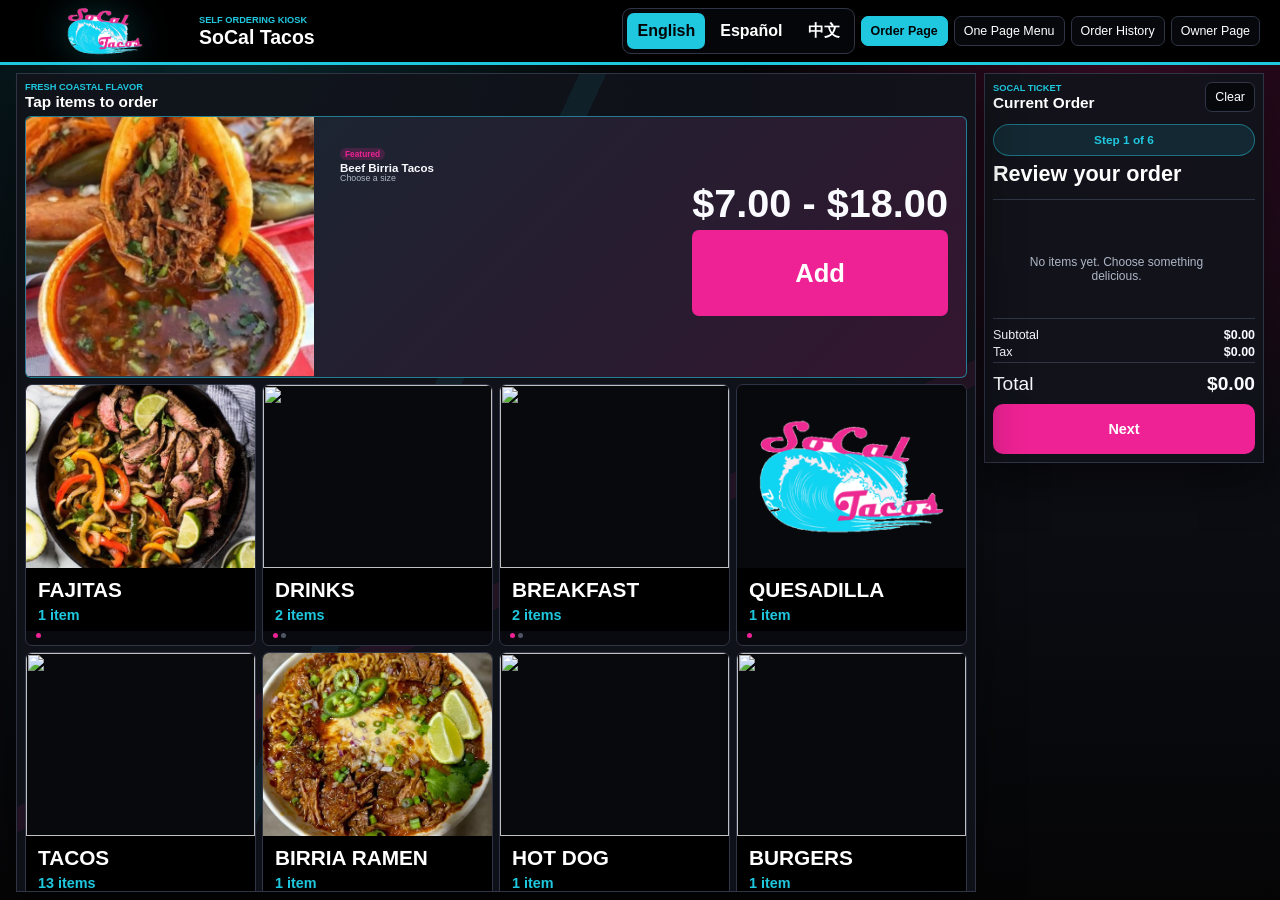
==== commit 600a7a45: "update" ====
--- a/outputs/index.html
+++ b/outputs/index.html
@@ -204,6 +204,7 @@
         </label>
         <button class="primary-button" type="submit">Save Shared History Link</button>
       </form>
+      <button class="secondary-button wide-action" type="button" id="testEmailBtn">Send Test Email</button>
       <p class="sync-status" id="sharedOrdersStatus">Shared history is not connected yet.</p>
     </section>
 
@@ -341,6 +342,6 @@
     </div>
   </div>
 
-  <script src="self-ordering-restaurant.js?v=64"></script>
+  <script src="self-ordering-restaurant.js?v=65"></script>
 </body>
 </html>
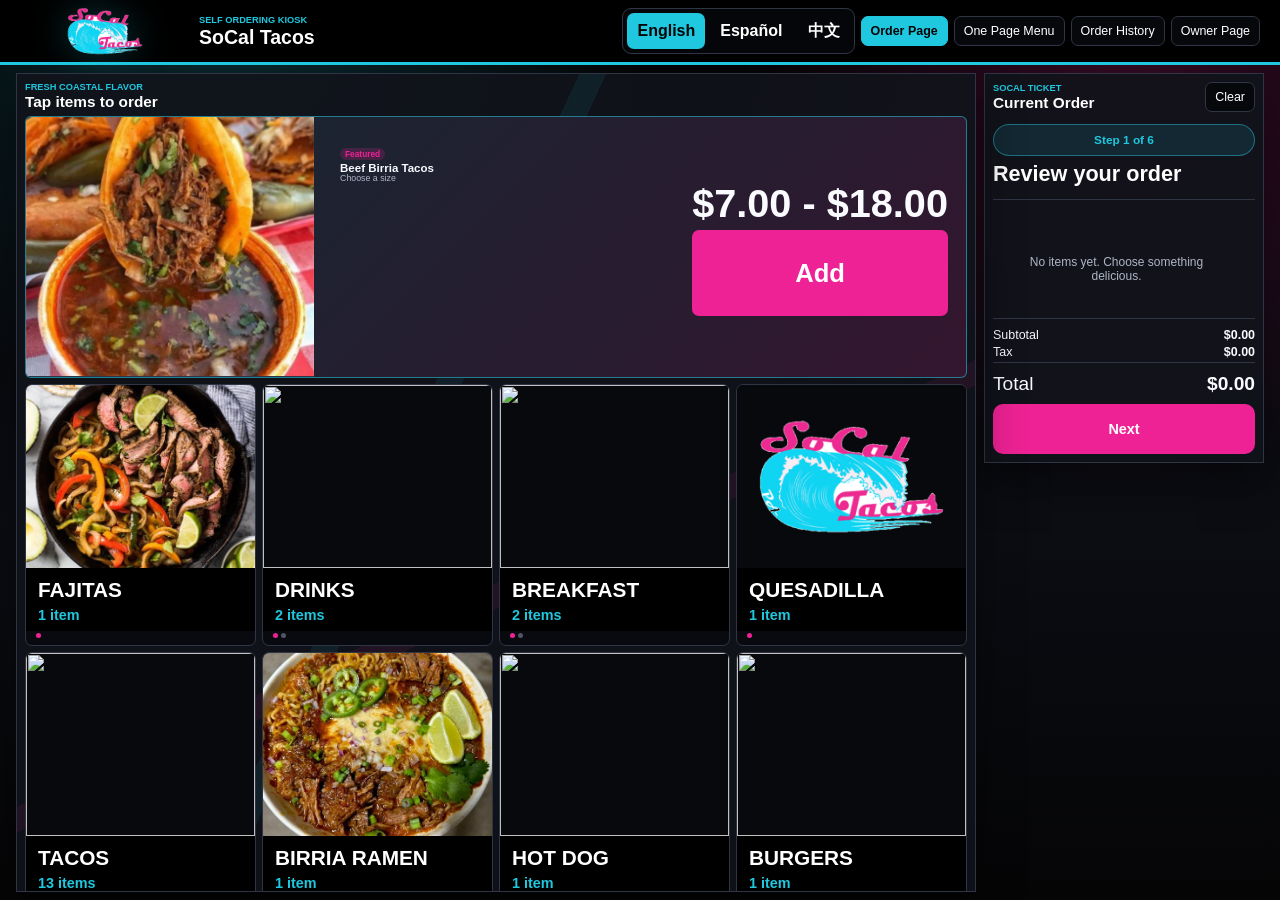
==== commit 5c741ec7: "update" ====
--- a/outputs/index.html
+++ b/outputs/index.html
@@ -342,6 +342,6 @@
     </div>
   </div>
 
-  <script src="self-ordering-restaurant.js?v=65"></script>
+  <script src="self-ordering-restaurant.js?v=67"></script>
 </body>
 </html>
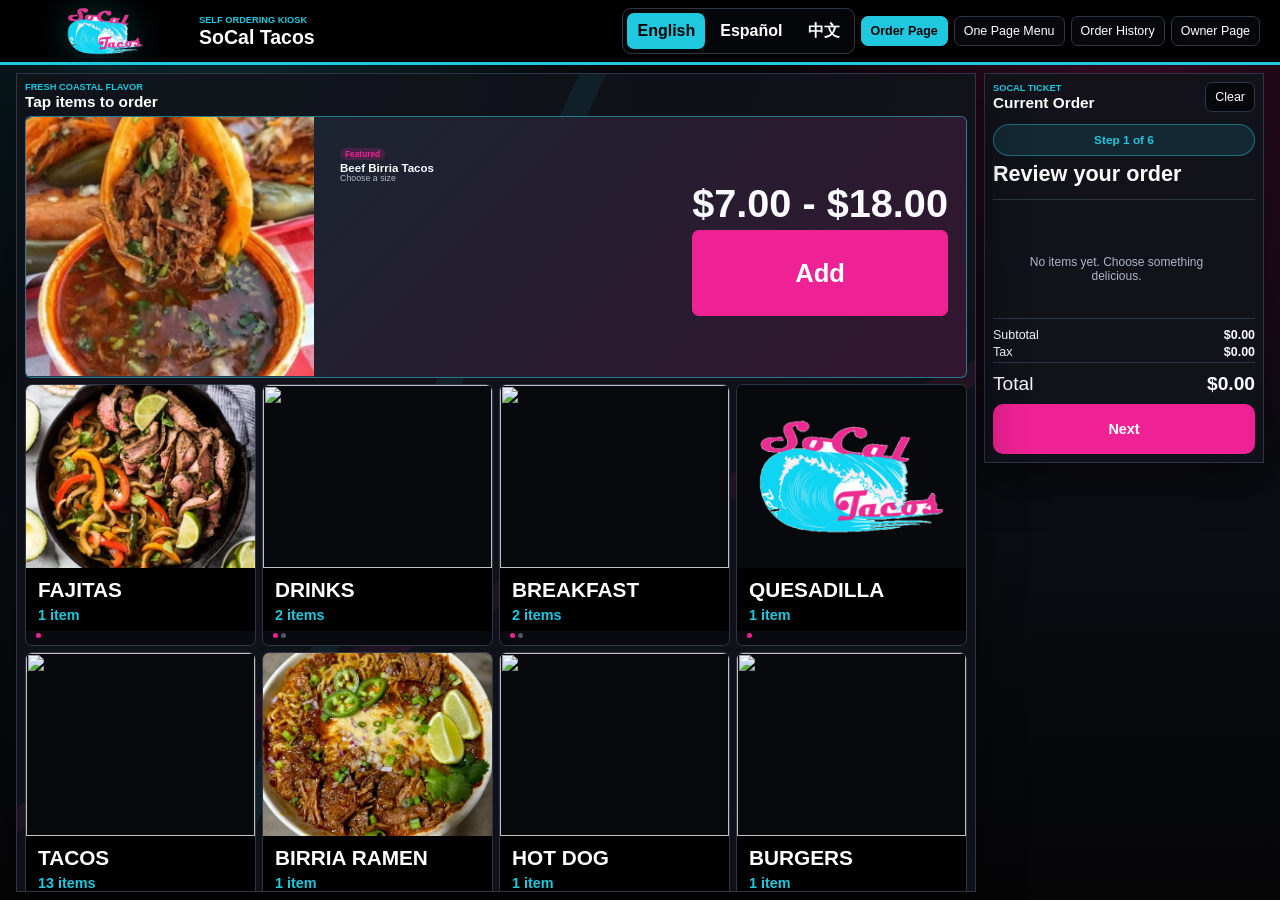
==== commit 96110edd: "update" ====
--- a/outputs/index.html
+++ b/outputs/index.html
@@ -342,6 +342,6 @@
     </div>
   </div>
 
-  <script src="self-ordering-restaurant.js?v=67"></script>
+  <script src="self-ordering-restaurant.js?v=69"></script>
 </body>
 </html>
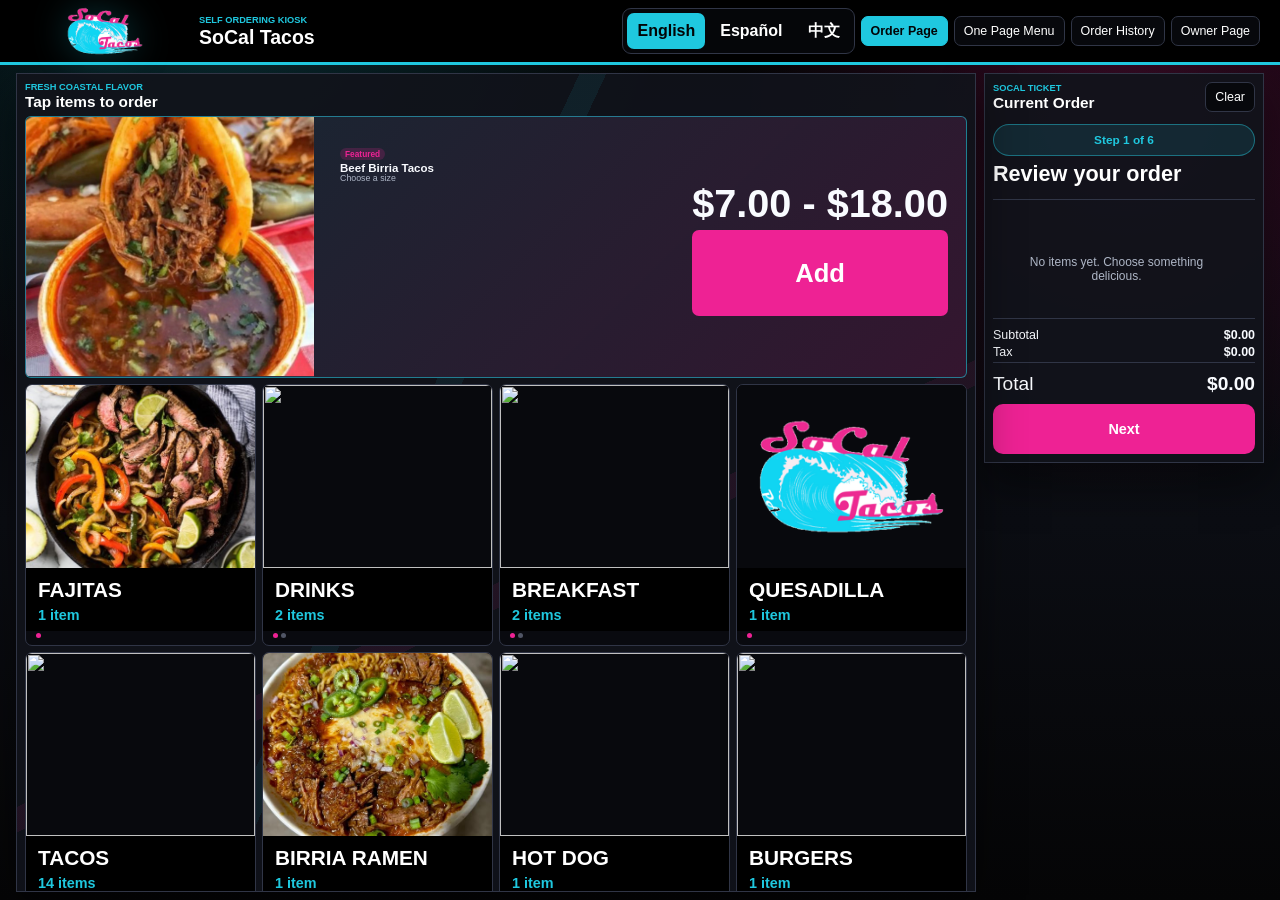
==== commit 51222bb4: "update" ====
--- a/outputs/index.html
+++ b/outputs/index.html
@@ -196,15 +196,15 @@
           <h2>Shared Order History</h2>
         </div>
       </div>
-      <p class="owner-help">Paste the shared order link here so this iPad and other devices can see the same order history.</p>
+      <p class="owner-help">Firebase is now the main shared order history. The Google link below is only a backup for email testing.</p>
       <form class="owner-form" id="sharedOrdersForm">
         <label class="wide-field">
-          Shared order link
+          Backup Google order link
           <input id="sharedOrdersUrl" type="url" placeholder="Google Apps Script web app URL">
         </label>
-        <button class="primary-button" type="submit">Save Shared History Link</button>
+        <button class="primary-button" type="submit">Save Backup Link</button>
       </form>
-      <button class="secondary-button wide-action" type="button" id="testEmailBtn">Send Test Email</button>
+      <button class="secondary-button wide-action" type="button" id="testEmailBtn">Test Backup Email</button>
       <p class="sync-status" id="sharedOrdersStatus">Shared history is not connected yet.</p>
     </section>
 
@@ -342,6 +342,8 @@
     </div>
   </div>
 
-  <script src="self-ordering-restaurant.js?v=69"></script>
+  <script src="https://www.gstatic.com/firebasejs/12.16.0/firebase-app-compat.js"></script>
+  <script src="https://www.gstatic.com/firebasejs/12.16.0/firebase-firestore-compat.js"></script>
+  <script src="self-ordering-restaurant.js?v=73"></script>
 </body>
 </html>
